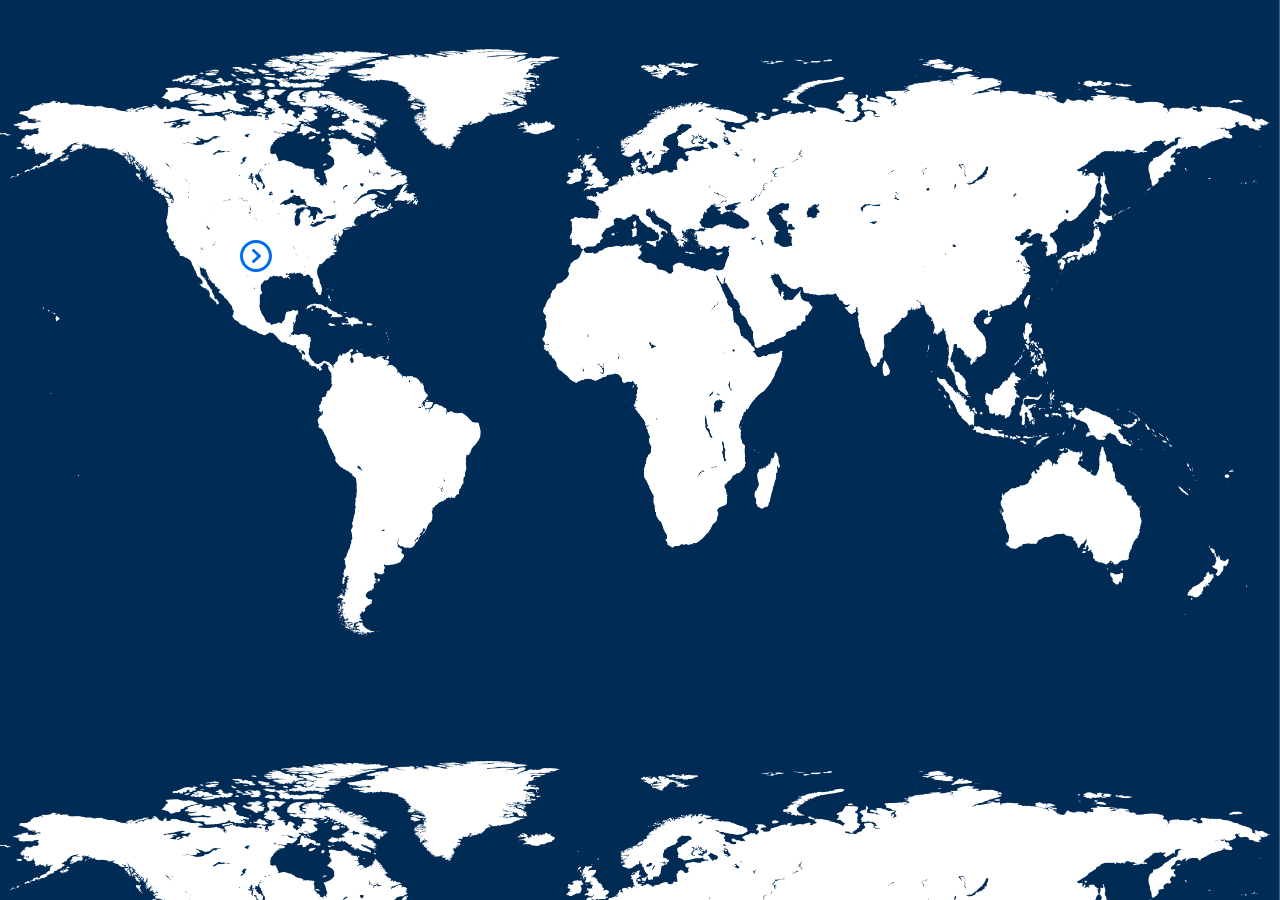
==== map.html @ e838247c "first commit" ====
<!DOCTYPE html>

    <head>
        <meta charset="utf-8">
        <meta http-equiv="X-UA-Compatible" content="IE=edge">
        <title>map</title>
        <meta name="description" content="">
        <meta name="viewport" content="width=device-width, initial-scale=1">
        <link rel="stylesheet" href="styles/main.css">
    </head>
    <body class="MapBody">
        <section class="VS">
            <a href="vs.html"><img src="images/circlebutton.svg"></a>
        </section>
        <script src="/js/main.js" async defer></script>
    </body>
</html>
---- styles/main.css ----
/* http://meyerweb.com/eric/tools/css/reset/ 
   v2.0 | 20110126
   License: none (public domain)
*/

html, body, div, span, applet, object, iframe,
h1, h2, h3, h4, h5, h6, p, blockquote, pre,
a, abbr, acronym, address, big, cite, code,
del, dfn, em, img, ins, kbd, q, s, samp,
small, strike, strong, sub, sup, tt, var,
b, u, i, center,
dl, dt, dd, ol, ul, li,
fieldset, form, label, legend,
table, caption, tbody, tfoot, thead, tr, th, td,
article, aside, canvas, details, embed, 
figure, figcaption, footer, header, hgroup, 
menu, nav, output, ruby, section, summary,
time, mark, audio, video {
	margin: 0;
	padding: 0;
	border: 0;
	font-size: 100%;
	font: inherit;
	vertical-align: baseline;
}
/* HTML5 display-role reset for older browsers */
article, aside, details, figcaption, figure, 
footer, header, hgroup, menu, nav, section {
	display: block;
}
body {
	line-height: 1;
}
ol, ul {
	list-style: none;
}
blockquote, q {
	quotes: none;
}
blockquote:before, blockquote:after,
q:before, q:after {
	content: '';
	content: none;
}
table {
	border-collapse: collapse;
	border-spacing: 0;
}

/* /////////////////////////////////////////////////// */
/* intro page */
/* ////////////////////////////////////////////////// */

body {
    background-image: url("../images/bluegradient.jpg");
    font-family: 'Segoe UI', Tahoma, Geneva, Verdana, sans-serif;
    display: flex;
    flex-direction: column;
    justify-content: center;
}

.title {
    margin: auto;
    justify-content: center;
}

.title img {
    margin-top: 3em;
    width: 10em;
    margin-left: 9em;
}

.title h1 {
    color: white;
    font-size: 4em;
    margin-left: 1.6em;
    margin-bottom: 1em;
}

.title h2 {
    color: white;
    font-size: 2em;
}

.link {
    margin: auto;
    margin-top: 12em;
}

.link h3 {
    color: white;
    font-size: 1.5em;
    margin-bottom: 1em;
    margin-left: -2em;
}

.link img {
    width: 5em;
}


/* /////////////////////////////////////////////////// */
/* video */
/* ////////////////////////////////////////////////// */

.vimeo-wrapper {
    position: fixed;
    top: 0;
    left: 0;
    width: 100%;
    height: 100%;
    z-index: -1;
    /* pointer-events: none; */
    overflow: hidden;
 }
 .vimeo-wrapper iframe {
    width: 100vw;
    height: 56.25vw; /* Given a 16:9 aspect ratio, 9/16*100 = 56.25 */
    min-height: 100vh;
    min-width: 177.77vh; /* Given a 16:9 aspect ratio, 16/9*100 = 177.77 */
    position: absolute;
    top: 50%;
    left: 50%;
    transform: translate(-50%, -50%);
 }

 .NextButton img {
    margin-top: 20em;
    float: right;
    width: 5em;
}

/* /////////////////////////////////////////////////// */
/* map */
/* ////////////////////////////////////////////////// */

.MapBody {
    background-image: url("../images/map.png");
    background-size: 100%;
}

.VS img {
    width: 2em;
    margin-left: 15em;
    margin-top: 15em;
}
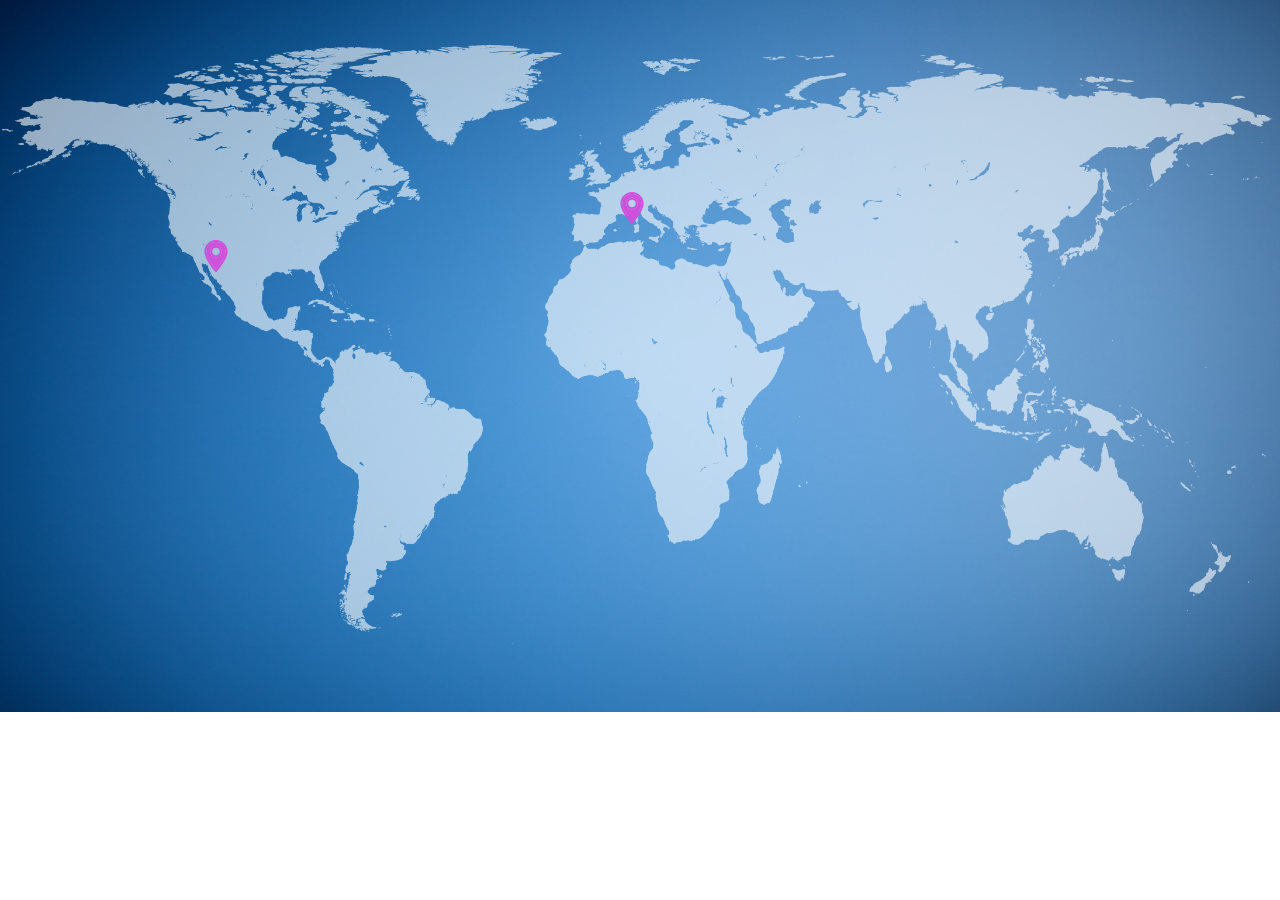
==== commit 5711deb3: "added nl" ====
--- a/map.html
+++ b/map.html
@@ -10,8 +10,12 @@
     </head>
     <body class="MapBody">
         <section class="VS">
-            <a href="vs.html"><img src="images/circlebutton.svg"></a>
+            <a href="vs.html"><img src="images/mappoint.svg"></a>
         </section>
+
+        <section class="NL">
+                <a href="nl.html"><img src="images/mappoint.svg"></a>
+            </section>
         <script src="/js/main.js" async defer></script>
     </body>
 </html>--- a/styles/main.css
+++ b/styles/main.css
@@ -135,12 +135,259 @@
 /* ////////////////////////////////////////////////// */
 
 .MapBody {
-    background-image: url("../images/map.png");
+    flex-direction: row;
+    background-image: url("../images/map1.png");
+    background-repeat: no-repeat;
     background-size: 100%;
+    z-index: 0;
 }
 
 .VS img {
     width: 2em;
+    margin-left: -27em;
+    margin-top: 15em;
+    z-index: 1;
+}
+
+.NL img {
+    width: 2em;
+    margin-left: -1em;
+    margin-top: 12em;
+    z-index: 2;
+}
+
+/* /////////////////////////////////////////////////// */
+/* Introduction */
+/* ////////////////////////////////////////////////// */
+
+.introbody {
+    display: flex;
+    flex-direction: row;
+    justify-content: space-between;
+    width: 100%;
+}
+
+.IntroductionText {
+    margin-top: 10em;
+    width: 40%;
+    margin-left: 2em;
+}
+
+.IntroductionText h1 {
+    color: white;
+    font-size: 3em;
+    margin-bottom: 1em;
+    font-weight: bold;
+}
+
+.IntroductionText p {
+    color: white;
+    font-size: 1.2em;
+}
+
+.SideImage img {
+    margin-top: 5em;
+    width: 30em;
+}
+
+.NextButtonToMap img {
+    margin-right: 2em;
+    margin-top: 20em;
+    width: 5em;
+}
+
+/* /////////////////////////////////////////////////// */
+/* vs */
+/* ////////////////////////////////////////////////// */
+
+.VS {
+    display: flex;
+    flex-direction: column;
+    
+}
+
+.VS h1 {
+    font-size: 3em;
+    color: white;
+    margin-top: 0.5em;
+    margin-left: 1em;
+}
+
+.images {
+    margin-top: -10em;
+}
+
+#VSmap1 {
+    width: 40em;
+    margin-left: 1em;
+    margin-top: 3em;
+}
+
+#VSmap2 {
+    width: 40em;
+    margin-left: 1em;
+    margin-top: 3em;
+}
+
+#chart1 {
+    width: 25em;
     margin-left: 15em;
-    margin-top: 15em;
+}
+
+#chart2 {
+    width: 25em;
+    margin-left: 15em;
+}
+
+.VS input {
+    margin-left: 5em;
+    margin-top: 10em;
+    width: 90%;
+}
+.NextButtonToprocent  {
+    margin-top: -38em;
+    margin-left: 110em;
+    width: 5em;
+}
+
+
+.NextButtonToprocent img {
+    width: 5em;
+}
+
+.DataText {
+    margin-top: 5em;
+    width: 40%;
+    margin-left: 2em;
+}
+
+.DataText h1 {
+    color: white;
+    font-size: 3em;
+    margin-bottom: 1em;
+    font-weight: bold;
+}
+
+.DataText p {
+    color: white;
+    font-size: 1.2em;
+}
+
+.DataImage {
+    width: 40em;
+    margin-top: 3em;
+
+}
+
+/* /////////////////////////////////////////////////// */
+/* red button */
+/* ////////////////////////////////////////////////// */
+
+.redbuttontext {
+    text-align: center;
+    margin-top: 4em;
+    text-decoration: none;
+}
+
+.redbuttontext h1{
+    color: white;
+    font-size: 3em;
+    margin-bottom: 1em;
+    font-weight: bold;
+    text-decoration: none;
+}
+
+.redbuttontext a {
+    text-decoration: none;
+}
+
+.redbuttontext p {
+    color: white;
+    font-size: 1.2em;
+}
+
+.redbuttontext img {
+    margin-top: 10em;
+    width: 20em;
+}
+
+/* /////////////////////////////////////////////////// */
+/* error */
+/* ////////////////////////////////////////////////// */
+
+.errortext h1 {
+    text-decoration: none;
+}
+
+/* /////////////////////////////////////////////////// */
+/* nl */
+/* ////////////////////////////////////////////////// */
+
+.nltext {
+    margin-left: 22em;
+    text-align: center;
+    margin-top: 4em;
+    text-decoration: none;
+    width: 50%;
+}
+
+.nltext h1{
+    color: white;
+    font-size: 3em;
+    margin-bottom: 1em;
+    font-weight: bold;
+    text-decoration: none;
+}
+
+.nltext p {
+    color: white;
+    font-size: 1.2em;
+}
+
+.nltext img {
+    margin-top: 2em;
+    width: 25em;
+}
+
+.linknl a{
+    margin-left: 42em;
+    margin-top: -12em;
+}
+
+.linknl img{
+    width: 4em;
+}
+
+/* /////////////////////////////////////////////////// */
+/* heatmap */
+/* ////////////////////////////////////////////////// */
+
+.nlheatmap {
+    text-align: center;
+}
+
+.nlheatmap h1{
+    color: white;
+    font-size: 3em;
+    margin-bottom: 1em;
+    font-weight: bold;
+    text-decoration: none;
+}
+
+.nlheatmap p {
+    color: white;
+    font-size: 1.2em;
+    margin-bottom: 1em;
+}
+
+.nlheatmap img {
+    justify-content: space-around;
+    width: 70%;
+}
+
+.NextButtonToPercentage img {
+        margin-top: -30em;
+        margin-right: 1em;
+        float: right;
+        width: 5em;
 }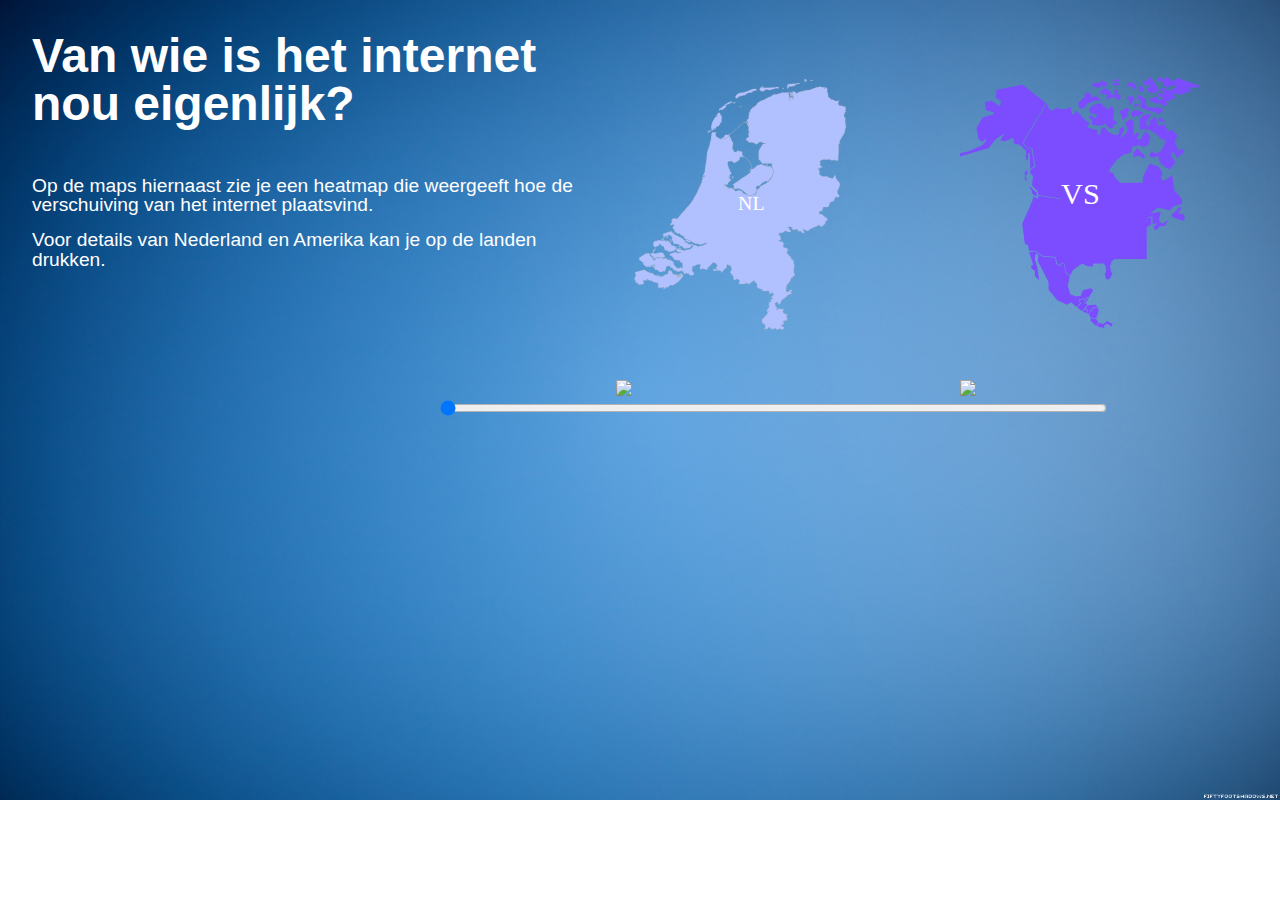
==== commit 86cc296e: "started on heatmap" ====
--- a/map.html
+++ b/map.html
@@ -9,13 +9,30 @@
         <link rel="stylesheet" href="styles/main.css">
     </head>
     <body class="MapBody">
-        <section class="VS">
-            <a href="vs.html"><img src="images/mappoint.svg"></a>
+
+        <section class="MapText">
+            <h1>Van wie is het internet nou eigenlijk?</h1>
+            <p>Op de maps hiernaast zie je een heatmap die weergeeft hoe de verschuiving van het internet plaatsvind.</p>
+            <br>
+            <p>Voor details van Nederland en Amerika kan je op de landen drukken.</p>
         </section>
 
-        <section class="NL">
-                <a href="nl.html"><img src="images/mappoint.svg"></a>
+        <section class="TopImages">
+            <a href="vs.html"><img src="images/VS.svg" id="VS"></a>
+            <a href="nl.html"><img src="images/NL.svg" id="NL"></a>
+            <a href="vs.html"><img src="images/VS1.svg" id="VS1" style="display: none;"></a>
+            <a href="nl.html"><img src="images/NL1.svg" id="NL1" style="display: none;"></a>
+        </section>
+
+            <section class="BottomImages">
+                <img src="images/UK.svg">
+                <img src="images/De.svg">
             </section>
-        <script src="/js/main.js" async defer></script>
+
+            <section class="RangeSlider">
+                <input type="range" min="1" max="100" value="1" step="10" id="slidermap" onchange="sliderChange(value)">
+                <h3 id="date">1 April 2016</h3>
+            </section>
+        <script src="js/main.js" async defer></script>
     </body>
 </html>--- a/styles/main.css
+++ b/styles/main.css
@@ -53,6 +53,11 @@
 
 body {
     background-image: url("../images/bluegradient.jpg");
+    background-size: cover;
+    background-repeat: no-repeat;
+    /* background: linear-gradient(135deg, #1b4887 0%,#1c65b2 37%,#1c65b2 37%,#5aa0e2 100%);
+    background-repeat: no-repeat;
+    background-size: cover; */
     font-family: 'Segoe UI', Tahoma, Geneva, Verdana, sans-serif;
     display: flex;
     flex-direction: column;
@@ -62,18 +67,17 @@
 .title {
     margin: auto;
     justify-content: center;
+    text-align: center;
 }
 
 .title img {
     margin-top: 3em;
     width: 10em;
-    margin-left: 9em;
 }
 
 .title h1 {
     color: white;
     font-size: 4em;
-    margin-left: 1.6em;
     margin-bottom: 1em;
 }
 
@@ -91,10 +95,11 @@
     color: white;
     font-size: 1.5em;
     margin-bottom: 1em;
-    margin-left: -2em;
+    /* margin-left: -2em; */
 }
 
 .link img {
+    margin-left: 3em;
     width: 5em;
 }
 
@@ -135,25 +140,72 @@
 /* ////////////////////////////////////////////////// */
 
 .MapBody {
-    flex-direction: row;
-    background-image: url("../images/map1.png");
-    background-repeat: no-repeat;
+    flex-direction: column;
     background-size: 100%;
     z-index: 0;
 }
 
-.VS img {
-    width: 2em;
-    margin-left: -27em;
-    margin-top: 15em;
-    z-index: 1;
-}
-
-.NL img {
-    width: 2em;
-    margin-left: -1em;
-    margin-top: 12em;
-    z-index: 2;
+.TopImages a img{
+    flex-direction: row-reverse;
+    width: 15em;
+    float: right;
+    margin: 1.5em;
+    margin-top: -12em;
+    margin-right: 5em;
+}
+
+.TopImages img:hover {
+    box-shadow: 1px 1px 10px 5px lightgrey;
+}
+
+.BottomImages img {
+    flex-direction: row-reverse;
+    width: 15em;
+    float: right;
+    margin: 1.5em;
+    margin-right: 5em;
+}
+
+.BottomImages img:hover {
+    box-shadow: 1px 1px 10px 5px lightgrey;
+}
+
+.RangeSlider {
+    flex-direction: row-reverse;
+}
+
+.RangeSlider h3 {
+    flex-direction: row-reverse;
+    color: white;
+    float: right;
+    margin-top: -1.1em;
+    margin-right: -42em;
+}
+
+.RangeSlider input {
+    width: 50em;
+    float: right;
+    flex-direction: row-reverse;
+    margin-right: 13em;
+    margin-top: -1.5em;
+}
+
+.MapText {
+    margin-top: 2em;
+    width: 45%;
+    margin-left: 2em;
+}
+
+.MapText h1 {
+    color: white;
+    font-size: 3em;
+    margin-bottom: 1em;
+    font-weight: bold;
+}
+
+.MapText p {
+    color: white;
+    font-size: 1.2em;
 }
 
 /* /////////////////////////////////////////////////// */
@@ -169,7 +221,7 @@
 
 .IntroductionText {
     margin-top: 10em;
-    width: 40%;
+    width: 45%;
     margin-left: 2em;
 }
 
@@ -218,15 +270,15 @@
 }
 
 #VSmap1 {
-    width: 40em;
+    width:  30em;
     margin-left: 1em;
-    margin-top: 3em;
+    margin-top: 20em;
 }
 
 #VSmap2 {
-    width: 40em;
+    width: 30em;
     margin-left: 1em;
-    margin-top: 3em;
+    margin-top: 20em;
 }
 
 #chart1 {
@@ -245,8 +297,8 @@
     width: 90%;
 }
 .NextButtonToprocent  {
-    margin-top: -38em;
-    margin-left: 110em;
+    margin-top: -22em;
+    margin-left: 80em;
     width: 5em;
 }
 
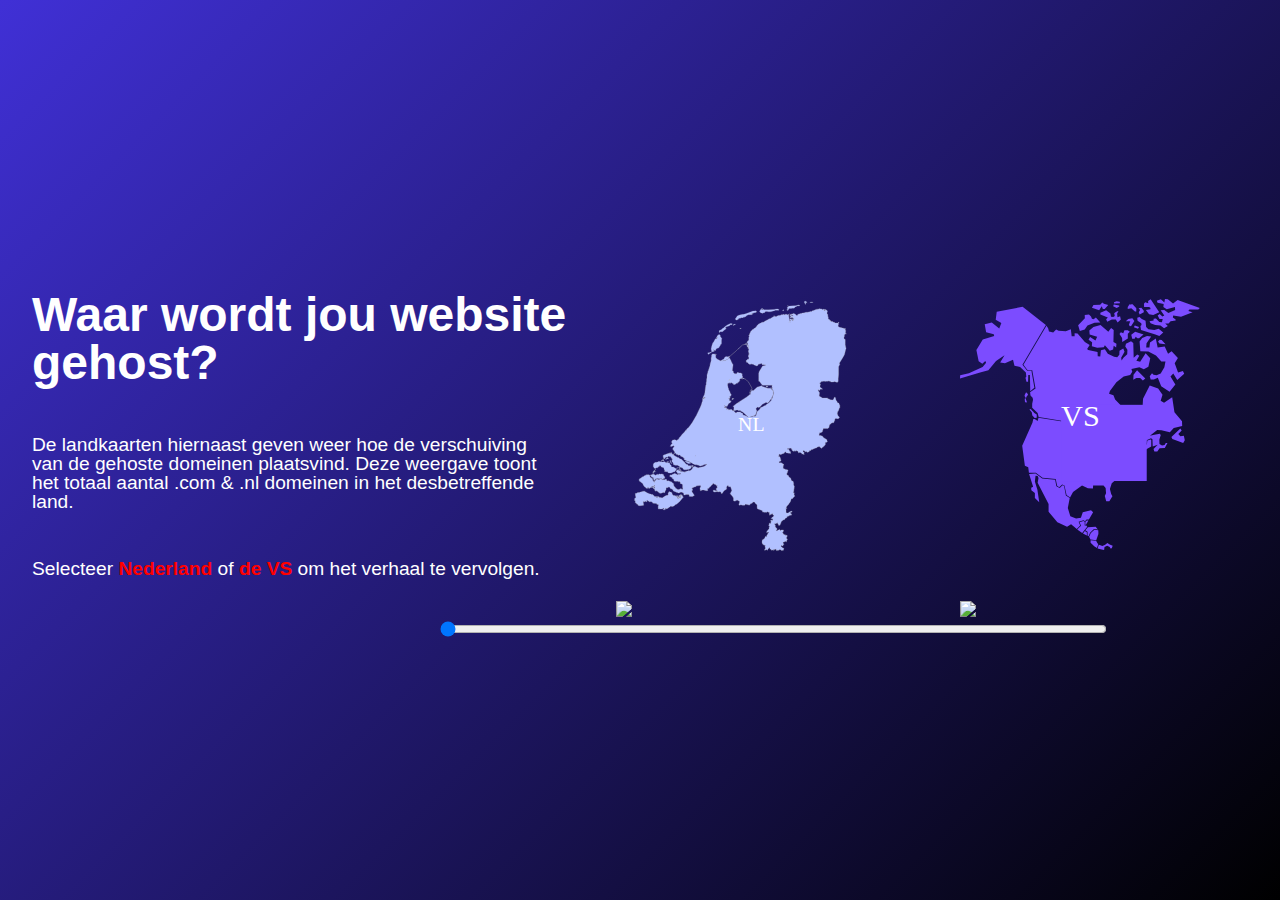
==== commit 1f3e7227: "changed lots of content" ====
--- a/map.html
+++ b/map.html
@@ -11,26 +11,71 @@
     <body class="MapBody">
 
         <section class="MapText">
-            <h1>Van wie is het internet nou eigenlijk?</h1>
-            <p>Op de maps hiernaast zie je een heatmap die weergeeft hoe de verschuiving van het internet plaatsvind.</p>
+            <h1>Waar wordt jou website gehost?</h1>
+            <p>De landkaarten hiernaast geven weer hoe de verschuiving van de gehoste domeinen plaatsvind.
+               Deze weergave toont het totaal aantal .com & .nl domeinen in het desbetreffende land.</p>
             <br>
-            <p>Voor details van Nederland en Amerika kan je op de landen drukken.</p>
+            <br>
+            <br>
+            <p>Selecteer <mark>Nederland</mark> of <mark>de VS</mark> om het verhaal te vervolgen.</p>
         </section>
 
         <section class="TopImages">
+            <!-- vs -->
             <a href="vs.html"><img src="images/VS.svg" id="VS"></a>
+            <a href="vs.html"><img src="images/VS1.svg" id="VS1" style="display: none;"></a>
+            <a href="vs.html"><img src="images/VS2.svg" id="VS2" style="display: none;"></a>
+            <a href="vs.html"><img src="images/VS3.svg" id="VS3" style="display: none;"></a>
+            <a href="vs.html"><img src="images/VS4.svg" id="VS4" style="display: none;"></a>
+            <a href="vs.html"><img src="images/VS5.svg" id="VS5" style="display: none;"></a>
+            <a href="vs.html"><img src="images/VS6.svg" id="VS6" style="display: none;"></a>
+            <a href="vs.html"><img src="images/VS7.svg" id="VS7" style="display: none;"></a>
+            <a href="vs.html"><img src="images/VS8.svg" id="VS8" style="display: none;"></a>
+            <a href="vs.html"><img src="images/VS9.svg" id="VS9" style="display: none;"></a>
+            <a href="vs.html"><img src="images/VS10.svg" id="VS10" style="display: none;"></a>
+            <!-- nl -->
             <a href="nl.html"><img src="images/NL.svg" id="NL"></a>
-            <a href="vs.html"><img src="images/VS1.svg" id="VS1" style="display: none;"></a>
             <a href="nl.html"><img src="images/NL1.svg" id="NL1" style="display: none;"></a>
+            <a href="nl.html"><img src="images/NL2.svg" id="NL2" style="display: none;"></a>
+            <a href="nl.html"><img src="images/NL3.svg" id="NL3" style="display: none;"></a>
+            <a href="nl.html"><img src="images/NL4.svg" id="NL4" style="display: none;"></a>
+            <a href="nl.html"><img src="images/NL5.svg" id="NL5" style="display: none;"></a>
+            <a href="nl.html"><img src="images/NL6.svg" id="NL6" style="display: none;"></a>
+            <a href="nl.html"><img src="images/NL7.svg" id="NL7" style="display: none;"></a>
+            <a href="nl.html"><img src="images/NL8.svg" id="NL8" style="display: none;"></a>
+            <a href="nl.html"><img src="images/NL9.svg" id="NL9" style="display: none;"></a>
+            <a href="nl.html"><img src="images/NL10.svg" id="NL10" style="display: none;"></a>
         </section>
 
             <section class="BottomImages">
-                <img src="images/UK.svg">
-                <img src="images/De.svg">
+                <!-- uk -->
+                <img src="images/UK.svg" id="UK">
+                <img src="images/UK1.svg" id="UK1" style="display: none;">
+                <img src="images/UK2.svg" id="UK2" style="display: none;">
+                <img src="images/UK3.svg" id="UK3" style="display: none;">
+                <img src="images/UK4.svg" id="UK4" style="display: none;">
+                <img src="images/UK5.svg" id="UK5" style="display: none;">
+                <img src="images/UK6.svg" id="UK6" style="display: none;">
+                <img src="images/UK7.svg" id="UK7" style="display: none;">
+                <img src="images/UK8.svg" id="UK8" style="display: none;">
+                <img src="images/UK9.svg" id="UK9" style="display: none;">
+                <img src="images/UK10.svg" id="UK10" style="display: none;">
+                <!-- de -->
+                <img src="images/DE.svg" id="DE">
+                <img src="images/DE1.svg" id="DE1" style="display: none;">
+                <img src="images/DE2.svg" id="DE2" style="display: none;">
+                <img src="images/DE3.svg" id="DE3" style="display: none;">
+                <img src="images/DE4.svg" id="DE4" style="display: none;">
+                <img src="images/DE5.svg" id="DE5" style="display: none;">
+                <img src="images/DE6.svg" id="DE6" style="display: none;">
+                <img src="images/DE7.svg" id="DE7" style="display: none;">
+                <img src="images/DE8.svg" id="DE8" style="display: none;">
+                <img src="images/DE9.svg" id="DE9" style="display: none;">
+                <img src="images/DE10.svg" id="DE10" style="display: none;">
             </section>
 
             <section class="RangeSlider">
-                <input type="range" min="1" max="100" value="1" step="10" id="slidermap" onchange="sliderChange(value)">
+                <input type="range" min="0" max="90" value="0" step="10" id="slidermap" />
                 <h3 id="date">1 April 2016</h3>
             </section>
         <script src="js/main.js" async defer></script>
--- a/styles/main.css
+++ b/styles/main.css
@@ -51,17 +51,31 @@
 /* intro page */
 /* ////////////////////////////////////////////////// */
 
+@keyframes Opacity {
+    0% {
+        opacity: 0;
+    }
+
+    50% {
+        opacity: 0;
+    }
+
+    100% {
+        opacity: 1;
+    }
+}
+
 body {
-    background-image: url("../images/bluegradient.jpg");
+    /* background-image: url("../images/bluegradient.jpg");
     background-size: cover;
-    background-repeat: no-repeat;
-    /* background: linear-gradient(135deg, #1b4887 0%,#1c65b2 37%,#1c65b2 37%,#5aa0e2 100%);
-    background-repeat: no-repeat;
-    background-size: cover; */
+    background-repeat: no-repeat; */
+    background: linear-gradient(135deg, #4030d6 0%,#000000 100%);
     font-family: 'Segoe UI', Tahoma, Geneva, Verdana, sans-serif;
     display: flex;
     flex-direction: column;
     justify-content: center;
+    height: 100vh;
+    animation: 1s ease-in-out Opacity;
 }
 
 .title {
@@ -79,11 +93,13 @@
     color: white;
     font-size: 4em;
     margin-bottom: 1em;
+    font-weight: bold;
 }
 
 .title h2 {
     color: white;
     font-size: 2em;
+    margin-top: -1em;
 }
 
 .link {
@@ -99,10 +115,20 @@
 }
 
 .link img {
-    margin-left: 3em;
-    width: 5em;
-}
-
+    margin-left: 4em;
+    width: 5em;
+    border-radius: 50%;
+}
+
+.link img:hover {
+    box-shadow: 0px 0px 10px 5px lightgrey;
+}
+
+mark {
+    color: red;
+    background: none;
+    font-weight: bold;
+}
 
 /* /////////////////////////////////////////////////// */
 /* video */
@@ -143,6 +169,11 @@
     flex-direction: column;
     background-size: 100%;
     z-index: 0;
+    animation: 1s ease-in-out Opacity;
+}
+
+.TopImages {
+    margin-top: -19em;
 }
 
 .TopImages a img{
@@ -150,7 +181,7 @@
     width: 15em;
     float: right;
     margin: 1.5em;
-    margin-top: -12em;
+    /* margin-top: -17em; */
     margin-right: 5em;
 }
 
@@ -166,9 +197,9 @@
     margin-right: 5em;
 }
 
-.BottomImages img:hover {
+/* .BottomImages img:hover {
     box-shadow: 1px 1px 10px 5px lightgrey;
-}
+} */
 
 .RangeSlider {
     flex-direction: row-reverse;
@@ -206,6 +237,13 @@
 .MapText p {
     color: white;
     font-size: 1.2em;
+    width: 90%;
+}
+
+.MapText mark {
+    color: red;
+    background: none;
+    font-weight: bold;
 }
 
 /* /////////////////////////////////////////////////// */
@@ -217,6 +255,7 @@
     flex-direction: row;
     justify-content: space-between;
     width: 100%;
+    animation: 1s ease-in-out Opacity;
 }
 
 .IntroductionText {
@@ -235,6 +274,7 @@
 .IntroductionText p {
     color: white;
     font-size: 1.2em;
+    width: 82%;
 }
 
 .SideImage img {
@@ -246,6 +286,29 @@
     margin-right: 2em;
     margin-top: 20em;
     width: 5em;
+}
+
+.NextButtonToMap img {
+    margin-right: 2em;
+    margin-top: 20em;
+    width: 5em;
+    border-radius: 50%;
+}
+
+.NextButtonToMap img:hover {
+    box-shadow: 0px 0px 10px 5px lightgrey;
+}
+
+.NextButtonVideo {
+    background-image: url(../images/circlebutton.svg);
+    background-repeat: no-repeat;
+    margin-right: 2em;
+    margin-top: 20em;
+    width: 5em;
+}
+
+.NextButtonVideo a{
+    display:block;
 }
 
 /* /////////////////////////////////////////////////// */
@@ -308,7 +371,7 @@
 }
 
 .DataText {
-    margin-top: 5em;
+    margin-top: 3em;
     width: 40%;
     margin-left: 2em;
 }
@@ -325,11 +388,49 @@
     font-size: 1.2em;
 }
 
+.PercenColumn{
+    flex-direction: column;
+}
+
 .DataImage {
-    width: 40em;
+    width: 20em;
+    margin-right: 10em;
+}
+
+.DataImage h2 {
+    color: white;
+    font-size: 1.5em;
+    width: 20em;
+    margin-top: -1em;
+    padding-left: 0.5em;
+}
+
+.DataImageVS {
+    width: 20em;
+    margin-right: 10em;
     margin-top: 3em;
-
-}
+}
+
+.DataImageVS p {
+    color: white;
+    font-size: 1.2em;
+    width: 30em;
+    padding-left: 0.5em;
+}
+
+.PieImage {
+    width: 20em;
+    margin-top: 3em;
+}
+
+.PieImage h2 {
+    color: white;
+    margin-bottom: -2em;
+    font-size: 1.5em;
+    width: 20em;
+    padding-left: 0.5em;
+}
+
 
 /* /////////////////////////////////////////////////// */
 /* red button */
@@ -367,8 +468,45 @@
 /* error */
 /* ////////////////////////////////////////////////// */
 
+.error {
+    display: flex;
+    flex-direction: row;
+    margin: auto;
+}
+
+.error img {
+    width: 10em;
+}
+
 .errortext h1 {
+    color: white;
+    font-size: 4em;
+    margin-bottom: 0.5em;
+    font-weight: bold;
+}
+
+.errortext h2 {
+    color: white;
+    font-size: 1.5em;
+    margin-bottom: 0.5em;
+}
+
+.errortext p {
+    color: white;
+}
+
+.errorlink a {
     text-decoration: none;
+    display: flex;
+    justify-content: center;
+    color: white;
+    margin-bottom: 5em;
+    transition: all .2s ease-in-out;
+}
+
+.errorlink a:hover {
+    /* color: rgb(51, 164, 192); */
+    transform: scale(1.2);
 }
 
 /* /////////////////////////////////////////////////// */
@@ -376,7 +514,10 @@
 /* ////////////////////////////////////////////////// */
 
 .nltext {
-    margin-left: 22em;
+    display: flex;
+    flex-direction: column;
+    /* margin-left: 22em; */
+    margin: auto;
     text-align: center;
     margin-top: 4em;
     text-decoration: none;
@@ -386,9 +527,9 @@
 .nltext h1{
     color: white;
     font-size: 3em;
-    margin-bottom: 1em;
-    font-weight: bold;
-    text-decoration: none;
+    margin-bottom: 0.5em;
+    font-weight: bold;
+    text-align: center;
 }
 
 .nltext p {
@@ -397,13 +538,23 @@
 }
 
 .nltext img {
-    margin-top: 2em;
+    /* margin-top: 2em; */
+    margin: auto;
     width: 25em;
 }
 
+.nltext mark {
+    color: red;
+    background: none;
+    font-weight: bold;
+}
+
 .linknl a{
-    margin-left: 42em;
-    margin-top: -12em;
+    /* margin-left: 42em;
+    margin-top: -12em; */
+    display: flex;
+    justify-content: center;
+    margin-bottom: -2em;
 }
 
 .linknl img{
